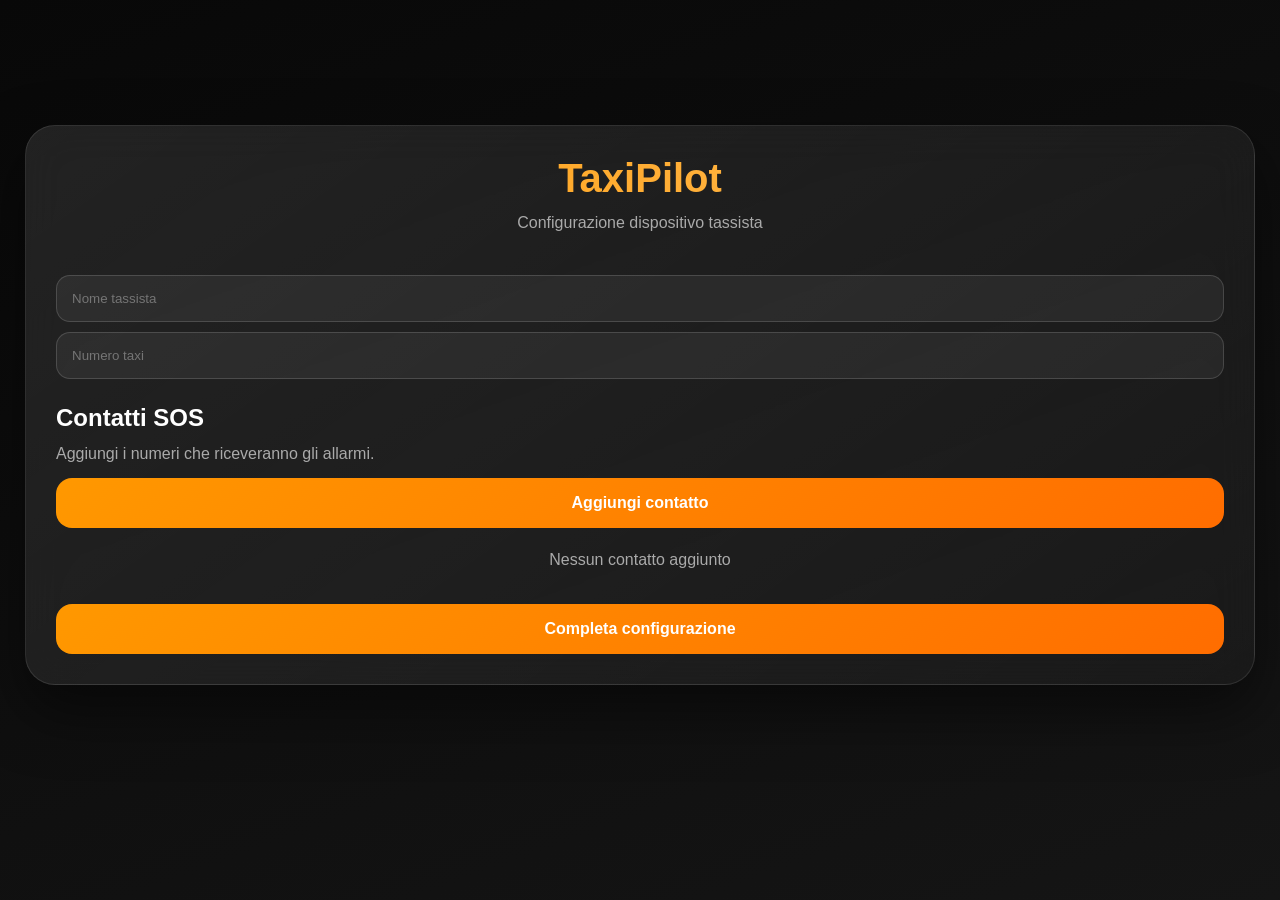
==== index.html @ 2906dfc0 "Update index.html" ====
<!DOCTYPE html>
<html lang="it">

<head>

<meta charset="UTF-8">

<meta name="viewport" content="width=device-width, initial-scale=1.0">


<title>TaxiPilot</title>


<link rel="stylesheet" href="style.css">

<link rel="manifest" href="manifest.json">

<meta name="theme-color" content="#e87517">
  
</head>


<body>


<header class="topbar">


<div>

<h1>
TaxiPilot
</h1>


<p>
Bentornato,
<span id="nomeAutista">
</span>
</p>

</div>



<div 
id="statoServizio"
class="status">

Disponibile

</div>


</header>






<main class="container">

<section class="dashboard-card">

<h2>
Assistente TaxiPilot
</h2>

<div id="assistenteTurno">

Caricamento assistente...

</div>

</section>

<section class="hero-card">


<h2>
Prossima corsa
</h2>


<div id="prossimaCorsa">


<p class="empty">

Nessuna corsa programmata

</p>


</div>


</section>







<section class="stats-grid">



<div class="stat-card">


<span>
Corse oggi
</span>


<strong id="numeroCorse">
0
</strong>


</div>





<div class="stat-card">


<span>
Incasso
</span>


<strong id="incassoGiornaliero">
0 €
</strong>


</div>




</section>







<section class="dashboard-card">


<h2>
Turno
</h2>


<div id="statoTurno">

</div>


</section>







<section class="dashboard-card">


<h2>
Azioni rapide
</h2>


<button 
class="main-button"
onclick="location.href='corse.html'">

Nuova corsa

</button>




<button 
class="main-button"
onclick="attivaSOS()">

SOS

</button>



</section>



</main>







<nav class="bottom-nav">



<a class="active"
href="index.html">

Home

</a>




<a href="corse.html">

Corse

</a>




<a href="turno.html">

Turno

</a>




<a href="sos.html">

SOS

</a>




<a href="profilo.html">

Profilo

</a>



</nav>





<script src="script.js"></script>


</body>


</html>
---- style.css ----
/* ======================================================
   TaxiPilot
   Stile principale
   ====================================================== */



*{

box-sizing:border-box;

margin:0;

padding:0;

font-family:
"Inter",
"SF Pro Display",
Arial,
sans-serif;

}



body{


background:

linear-gradient(
160deg,
#080808,
#151515
);


color:white;

min-height:100vh;

padding-bottom:90px;


}






/* ===============================
   TOP BAR
   =============================== */


.topbar{


height:90px;

padding:20px;

display:flex;

justify-content:space-between;

align-items:center;


background:

rgba(20,20,20,0.85);


backdrop-filter:
blur(15px);


border-bottom:

1px solid rgba(255,255,255,0.08);


position:sticky;

top:0;

z-index:10;


}



.topbar h1{


font-size:28px;

font-weight:800;

letter-spacing:1px;


background:

linear-gradient(
90deg,
#ff8a00,
#ffc266
);


-webkit-background-clip:text;

color:transparent;


}



.topbar p{


margin-top:5px;

font-size:14px;

color:#bdbdbd;


}






/* ===============================
   STATO SERVIZIO
   =============================== */


.status{


padding:

10px 16px;


border-radius:30px;


background:

rgba(255,140,0,0.15);


border:

1px solid rgba(255,140,0,0.5);


color:#ff9800;


font-size:13px;


font-weight:600;


}







/* ===============================
   CONTAINER
   =============================== */


.container{


padding:20px;


display:flex;

flex-direction:column;

gap:18px;


}







/* ===============================
   CARD GENERALI
   =============================== */



.hero-card,
.dashboard-card,
.stat-card{


background:

linear-gradient(

145deg,

rgba(255,255,255,0.09),

rgba(255,255,255,0.03)

);



border:

1px solid rgba(255,255,255,0.08);


border-radius:24px;


padding:22px;


box-shadow:

0 20px 40px rgba(0,0,0,0.35);


backdrop-filter:

blur(15px);



}





.hero-card h2,
.dashboard-card h2{


font-size:18px;

margin-bottom:15px;


color:#f5f5f5;


}







/* ===============================
   PROSSIMA CORSA
   =============================== */


.trip-box{


display:flex;

align-items:center;

gap:20px;


}





.trip-time{


font-size:34px;

font-weight:800;


color:#ff9800;


}



.trip-info h3{


font-size:20px;

margin-bottom:8px;


}



.trip-info p{


color:#cfcfcf;

line-height:1.5;


}




.trip-info strong{


display:block;

margin-top:12px;

font-size:20px;

color:#ff9800;


}






/* ===============================
   STATISTICHE
   =============================== */


.stats-grid{


display:grid;

grid-template-columns:

1fr 1fr;


gap:15px;


}




.stat-card{


text-align:center;


}



.stat-card span{


display:block;

font-size:13px;

color:#aaa;

margin-bottom:10px;


}



.stat-card strong{


font-size:32px;

color:white;


}







/* ===============================
   BOTTONI
   =============================== */


.main-button{


width:100%;

padding:16px;


margin-top:12px;


border:none;


border-radius:16px;


background:

linear-gradient(

135deg,

#ff9800,

#ff6d00

);



color:white;


font-size:16px;


font-weight:700;


cursor:pointer;


transition:.2s;


}



.main-button:active{


transform:scale(.97);


}





.delete-btn{


background:#d62828;


color:white;


border:none;


padding:12px 16px;


border-radius:12px;


margin-top:10px;


}






/* ===============================
   CARD CORSE
   =============================== */



.trip-card{


background:

rgba(255,255,255,0.06);



border-radius:20px;


padding:18px;


margin-bottom:15px;



border:

1px solid rgba(255,255,255,0.08);


}



.trip-card h3{


margin-bottom:10px;


}





.trip-card p{


color:#ccc;

margin:6px 0;


}






/* ===============================
   NAVIGAZIONE INFERIORE
   =============================== */


.bottom-nav{


position:fixed;


bottom:0;

left:0;

right:0;


height:75px;



display:flex;


justify-content:space-around;


align-items:center;



background:

rgba(15,15,15,0.92);



backdrop-filter:

blur(20px);



border-top:

1px solid rgba(255,255,255,0.1);


z-index:20;


}



.bottom-nav a{


color:#888;


text-decoration:none;


font-size:13px;


font-weight:600;


}



.bottom-nav .active{


color:#ff9800;


}







/* ===============================
   FORM
   =============================== */


input,
select,
textarea{


width:100%;

min-width:0;


padding:15px;


margin-top:10px;


border-radius:14px;


border:

1px solid rgba(255,255,255,0.15);


background:

rgba(255,255,255,0.06);


color:white;


outline:none;


}



input:focus{


border-color:#ff9800;


}







/* ===============================
   EMPTY
   =============================== */


.empty{


color:#888;

text-align:center;

padding:20px;


}







/* ===============================
   RESPONSIVE
   =============================== */


@media(max-width:500px){



.topbar h1{

font-size:24px;

}



.trip-time{

font-size:28px;

}



}

.login-page{


display:flex;

justify-content:center;

align-items:center;

min-height:100vh;


}



.login-container{


width:100%;

padding:25px;


}



.login-card{


background:

linear-gradient(

145deg,

rgba(255,255,255,0.10),

rgba(255,255,255,0.03)

);



border-radius:30px;


padding:30px;


border:

1px solid rgba(255,255,255,0.1);


backdrop-filter:blur(20px);


box-shadow:

0 25px 60px rgba(0,0,0,0.5);


}



.login-card h1{


text-align:center;


font-size:40px;


margin-bottom:10px;


background:

linear-gradient(

90deg,

#ff9800,

#ffc266

);


-webkit-background-clip:text;


color:transparent;


}



.login-subtitle{


text-align:center;


color:#aaa;


margin-bottom:30px;


}



.login-card h2{


margin-top:25px;

margin-bottom:10px;


}



.login-card p{


color:#aaa;


line-height:1.5;


}

/* ===============================
   SPLASH SCREEN TAXIPILOT
================================ */

.splash-body{

margin:0;

height:100vh;

background:#000000;

display:flex;

align-items:center;

justify-content:center;

font-family:Arial, sans-serif;

color:white;

}



.splash-container{

text-align:center;

animation:fadeIn 1s ease;

}



.splash-logo{

width:140px;

height:140px;

object-fit:contain;

margin-bottom:25px;

animation:pulse 2s infinite;

}



.splash-container h1{

font-size:42px;

letter-spacing:2px;

margin:0;

color:#e87517;

}



.splash-container p{

color:#aaa;

font-size:15px;

margin-top:10px;

}



.loader{

width:45px;

height:45px;

border:4px solid #333;

border-top:4px solid #e87517;

border-radius:50%;

margin:35px auto 0;

animation:spin 1s linear infinite;

}




@keyframes spin{

from{

transform:rotate(0deg);

}

to{

transform:rotate(360deg);

}

}




@keyframes pulse{


0%{

transform:scale(1);

}


50%{

transform:scale(1.08);

}


100%{

transform:scale(1);

}


}




@keyframes fadeIn{


from{

opacity:0;

transform:translateY(20px);

}


to{

opacity:1;

transform:translateY(0);

}


}


.welcome-container{

min-height:100vh;

display:flex;

justify-content:center;

align-items:center;

padding:20px;

}



.welcome-card{

max-width:600px;

width:100%;

background:white;

padding:35px;

border-radius:25px;

text-align:center;

box-shadow:0 10px 30px rgba(0,0,0,0.12);

}



.welcome-logo{

width:130px;

margin-bottom:20px;

}



.welcome-card h1{

font-size:30px;

margin-bottom:10px;

}



.welcome-subtitle{

color:#666;

line-height:1.6;

}



.welcome-section{

margin-top:30px;

text-align:left;

}



.welcome-section h2{

margin-bottom:15px;

}



.welcome-section p{

line-height:1.6;

color:#555;

}



.feature-box{

background:#f7f7f7;

padding:18px;

border-radius:15px;

margin-top:15px;

}



.feature-box h3{

margin-bottom:8px;

}



.welcome-footer{

margin:30px 0;

color:#777;

font-size:14px;

}

.welcome-card h1,
.welcome-card h2,
.feature-box h3 {

    color: #000;

}

.feature-box h3 {

    color: #e87517;

}

body.dark-mode{

background:#121212;

color:white;

}



body.dark-mode .dashboard-card,
body.dark-mode .trip-card,
body.dark-mode .feature-box{

background:#1e1e1e;

color:white;

}



body.dark-mode h1,
body.dark-mode h2,
body.dark-mode h3{

color:white;

}



body.dark-mode p{

color:#ddd;

}



body.dark-mode input,
body.dark-mode select{

background:#222;

color:white;

border-color:#444;

}

body.light-mode{

background:#ffffff;

color:#111111;

}



body.light-mode .dashboard-card,
body.light-mode .trip-card,
body.light-mode .feature-box{

background:#ffffff;

color:#111111;

border:1px solid #e87517;

}



body.light-mode h1,
body.light-mode h2,
body.light-mode h3{

color:#e87517;

}



body.light-mode p{

color:#222222;

}



body.light-mode input,
body.light-mode select{

background:#ffffff;

color:#111111;

border:1px solid #e87517;

}

body.light-mode{

background:#ffffff;

color:#111111;

}


body.light-mode .dashboard-card,
body.light-mode .trip-card,
body.light-mode .feature-box{

background:#ffffff;

color:#111111;

}


body.light-mode h1,
body.light-mode h2,
body.light-mode h3{

color:#e87517;

}


body.light-mode p{

color:#222222;

}


body.light-mode input,
body.light-mode select{

background:#ffffff;

color:#111111;

}

/* ===============================
   BARRE MODALITA CHIARA
================================ */


body.light-mode .topbar{

background:#ffffff;

border-bottom:1px solid #e87517;

}



body.light-mode .topbar h1{

background:none;

-webkit-background-clip:initial;

color:#111111;

}



body.light-mode .topbar p{

color:#555555;

}




body.light-mode .bottom-nav{

background:#ffffff;

border-top:1px solid #e87517;

}



body.light-mode .bottom-nav a{

color:#111111;

}



body.light-mode .bottom-nav .active{

color:#e87517;

}

input[type="date"],
input[type="time"] {

    width:100%;
    max-width:100%;
    height:52px;
    display:block;
    padding:15px;
    font-size:16px;
    border-radius:14px;
    appearance:none;
    -webkit-appearance:none;

}

label {

    display:block;
    margin-top:15px;
    margin-bottom:6px;
    font-size:14px;
    font-weight:600;
    color:#e87517;

}

/* ===============================
   SWITCH GIORNI CORSE
================================ */

.switch-corse{

display:flex;

gap:10px;

margin-top:15px;

margin-bottom:20px;

}



.switch-corse button{

flex:1;

height:50px;

margin-top:0;

padding:0;

border-radius:16px;

font-size:15px;

font-weight:700;

}


.switch-corse button:first-child{

background:linear-gradient(
135deg,
#ff9800,
#ff6d00
);

color:white;

}

/* SWITCH FILTRO CORSE */

.switch-corse{

display:flex;

gap:10px;

margin-top:15px;

margin-bottom:20px;

}


.switch-corse .main-button{

width:auto;

flex:1;

margin-top:0;

padding:14px 8px;

font-size:14px;

}
.btn-cliente {
    background: #2563eb;
    color: white;
    width: 100%;
    padding: 14px;
    margin-top: 10px;
    font-size: 16px;
    border-radius: 10px;
}


.btn-arrivo {

    background: #22c55e;

    color: white;

    width: 100%;

    padding: 14px;

    margin-top: 10px;

    font-size: 16px;

    border-radius: 10px;

}

.action-buttons {
    display: flex;
    gap: 10px;
}

.action-buttons button {
    flex: 1;
}

.next-actions {

    width: 33%;

    display: flex;

    flex-direction: column;

    justify-content: center;

    align-items: stretch;

    gap: 10px;

    padding-left: 10px;

}



.next-actions button {

    width: 100%;

}


.next-actions button {

    padding: 8px;

    font-size: 12px;

}


.trip-box {

    display: flex;

    align-items: center;

}


.trip-info {

    flex: 1;

}

.small-call,
.small-whatsapp {

    border: none;

    border-radius: 14px;

    height: 45px;

    padding: 0 14px;

    font-size: 14px;

    font-weight: 700;

    color: white;

    cursor: pointer;

    width: 100%;

    display: flex;

    align-items: center;

    justify-content: center;

}



.small-call {

    background: #e87517;

}



.small-whatsapp {

    background: #25D366;

}



.small-call:hover,
.small-whatsapp:hover {

    opacity: 0.85;

}

.feature-box h3,
.feature-box p {

    color: #000;

}

.feature-box,
.feature-box h3,
.feature-box p,
.feature-box li {

    color: #000 !important;

}

.suggestion-box{

background:#080808;
color:white;
border-radius:15px;
padding:18px;
margin-top:15px;
text-align:center;
font-size:15px;
border:1px solid #e87517;

}


.suggestion-box strong{

font-size:22px;
color:#e87517;

}


.suggestion-box b{

color:white;

}
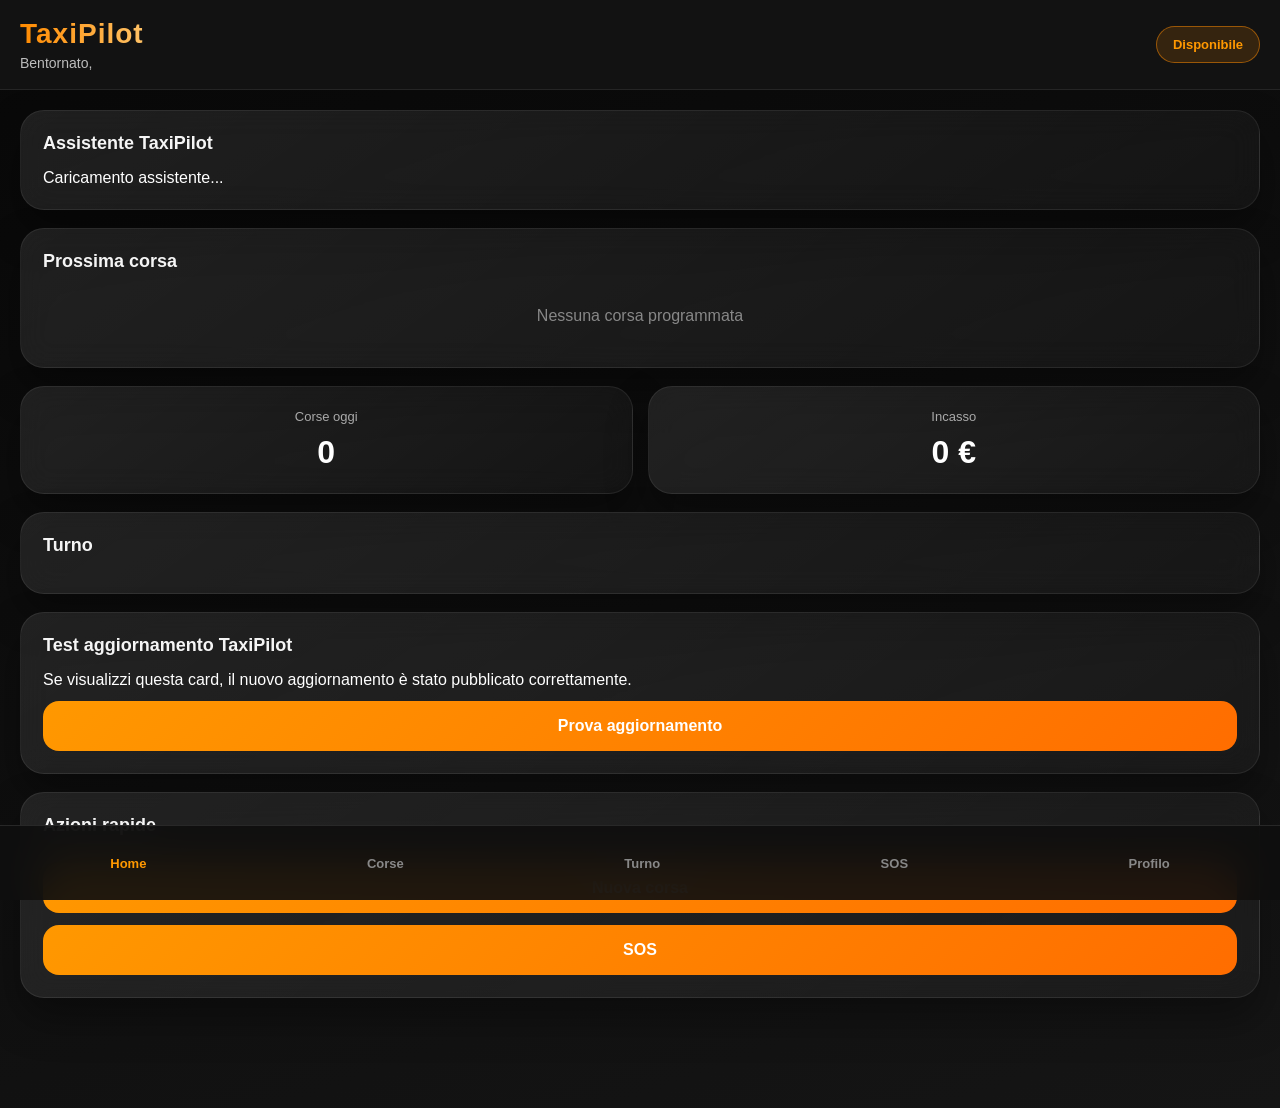
==== commit afc94cbe: "Update index.html" ====
--- a/index.html
+++ b/index.html
@@ -172,7 +172,25 @@
 
 
 
-
+<section class="dashboard-card">
+
+<h2>
+Test aggiornamento TaxiPilot
+</h2>
+
+<p>
+Se visualizzi questa card, il nuovo aggiornamento è stato pubblicato correttamente.
+</p>
+
+<button 
+class="main-button"
+onclick="alert('TaxiPilot aggiornato correttamente')">
+
+Prova aggiornamento
+
+</button>
+
+</section>
 
 <section class="dashboard-card">
 
--- a/style.css
+++ b/style.css
@@ -1729,3 +1729,13 @@
 color:white;
 
 }
+
+.indirizzo-assistente{
+    color:#e87517;
+    font-weight:600;
+}
+
+.avviso-operativo{
+    color: red;
+    font-weight: 700;
+}
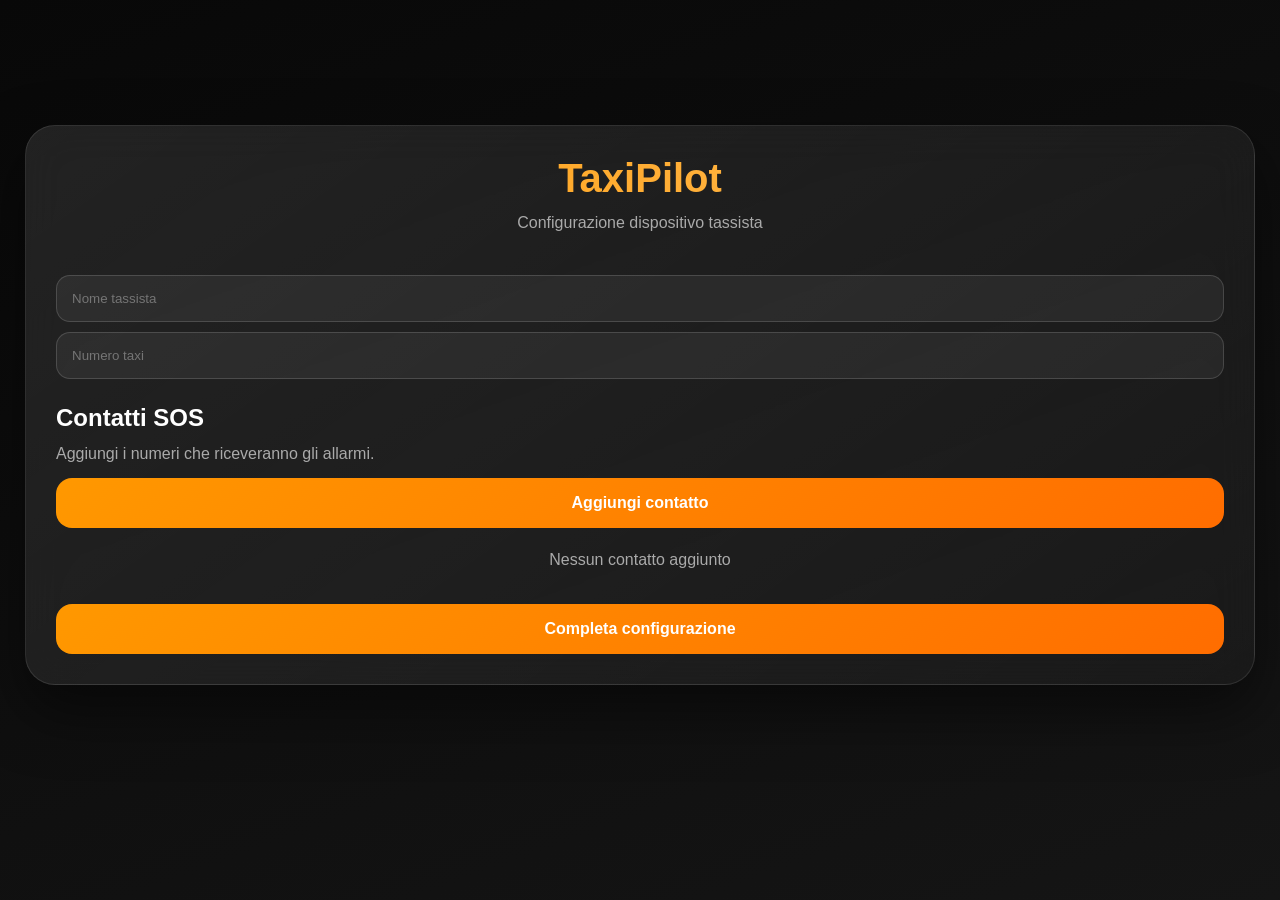
==== commit 2e73334c: "Update index.html" ====
--- a/index.html
+++ b/index.html
@@ -172,25 +172,7 @@
 
 
 
-<section class="dashboard-card">
-
-<h2>
-Test aggiornamento TaxiPilot
-</h2>
-
-<p>
-Se visualizzi questa card, il nuovo aggiornamento è stato pubblicato correttamente.
-</p>
-
-<button 
-class="main-button"
-onclick="alert('TaxiPilot aggiornato correttamente')">
-
-Prova aggiornamento
-
-</button>
-
-</section>
+
 
 <section class="dashboard-card">
 
